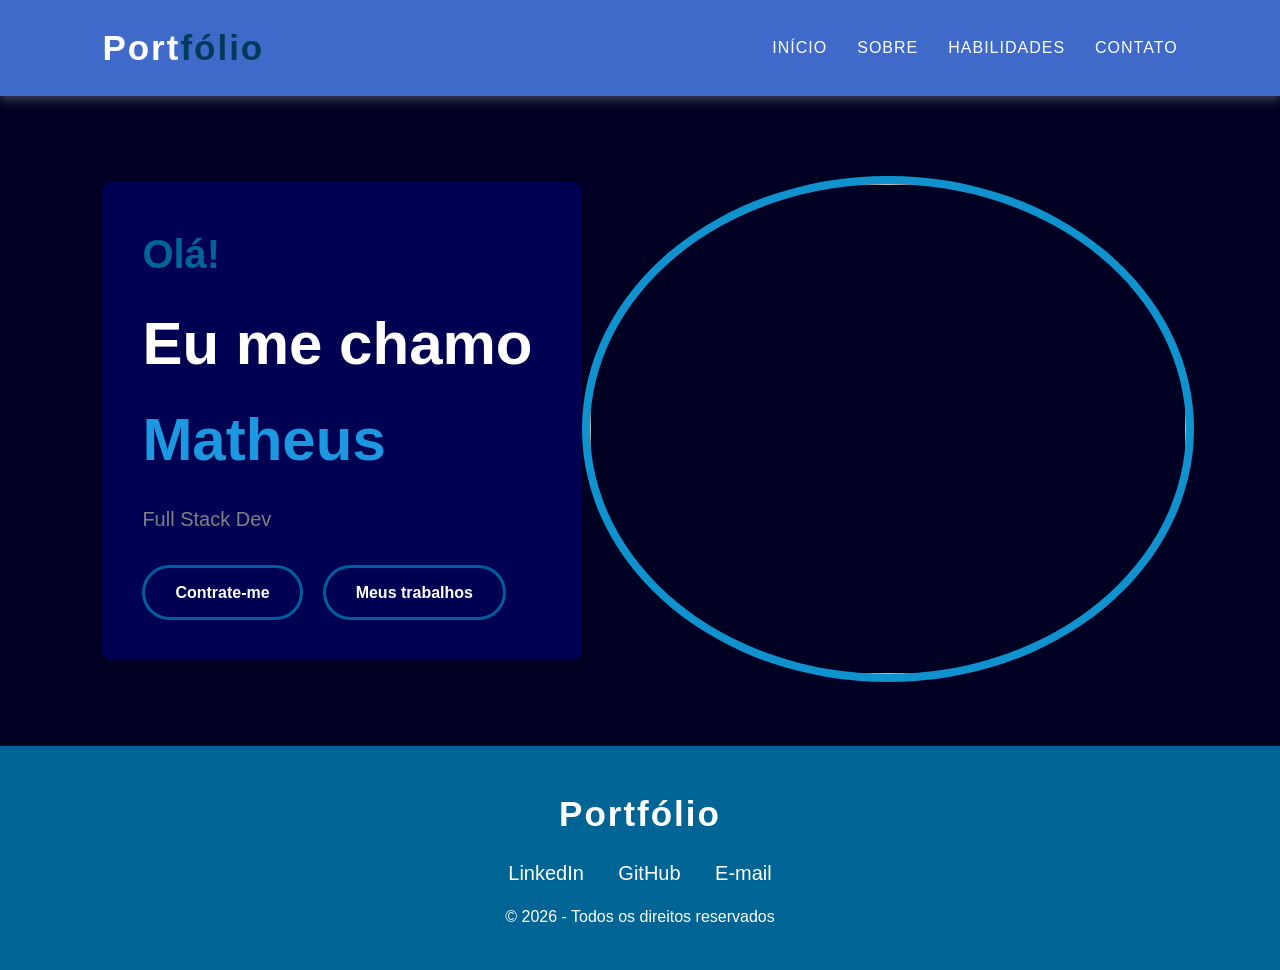
==== index.html @ a11de0d6 "Commit inicial. Todas as páginas criadas" ====
<!DOCTYPE html>
<html lang="en">
<head>
    <meta charset="UTF-8">
    <meta name="viewport" content="width=device-width, initial-scale=1.0">
    <title>Document</title>
    <link rel="stylesheet" href="estilo/styleIndex.css">
</head>
<body>
    <header>
        <div class="logotipo">Port<span>fólio</span></div>
        <nav>
            <ul>
                <li><a href="index.html">Início</a></li>
                <li><a href="sobre.html">Sobre</a></li>
                <li><a href="habilidades.html">Habilidades</a></li>
                <li><a href="https://api.whatsapp.com/send/?phone=5547984283607&text&type=phone_number&app_absent=0">Contato</a></li>
            </ul>
        </nav>
    </header>
    <main class="secao-principal">
    <div class="texto-apresentacao">
        <p class="saudacao">Olá!</p>
        <h1>Eu me chamo <span>Matheus</span></h1>
        <p>Full Stack Dev</p>
        <div class="grupo-botoes">
            <a href="contratar.html" class="btn-contratar btn">Contrate-me</a>
            <a href="servicos.html" class="btn">Meus trabalhos</a>
        </div>
    </div>
    <div class="area-imagem">
        <div class="moldura-circular">
            <!--pendente!-->
            <img src="">
        </div>
    </div>
</main>
<footer>
    <div class="conteudo-rodape">
        <div class="logotipo">Portfólio</div>
        <div class="navegacao">
            <a href="https://www.linkedin.com/in/matheus-lacerda-633419389/">LinkedIn</a>
            <a href="https://github.com/Matheus-Lacerda009">GitHub</a>
            <a href="https://mail.google.com/mail/?view=cm&fs=1&to=matheuslacerda.mala%40gmail.com&authuser=1">E-mail</a>
        </div>
        <p>&copy; 2026 - Todos os direitos reservados</p>
    </div>
</footer>
</body>
</html>
---- estilo/styleIndex.css ----
*{
    margin: 0;
    padding: 0;
    font-family: 'Franklin Gothic Medium', 'Arial Narrow', Arial, sans-serif;
}

body{
    background-color: rgb(0, 0, 34);
    color:white;
    line-height: 1.6;
}

header{
    display: flex;
    justify-content: space-between;
    align-items: center;
    padding: 20px 8%;
    background-color: rgba(78, 130, 241, 0.815);
    box-shadow: 0 4px 10px rgba(255, 255, 255, 0.255);
    position: sticky;
    top: 0;
    z-index: 1000; /*Va garantir que o menu vai ficar acima de todos os elementos*/
}

.logotipo{
    font-size: 35px;
    font-weight: 700;
    color: white;
    letter-spacing: 2px;
}

.logotipo span{
    color: #003a5b;
}

nav ul{
    display: flex;
    list-style: none;
}

nav ul li{
    margin-left: 30px;
}

nav ul li a{
    text-decoration: none;
    color: white;
    font-weight: 300;
    text-transform: uppercase;
    letter-spacing: 1px;
    transition: .5s;
}

nav ul li a:hover{
    color: rgb(135, 163, 255);
}

.secao-principal{
    display: flex;
    align-items: center;
    justify-content: space-between;
    padding: 80px 8%;
}

.texto-apresentacao{
    max-width: 400px;
    background-color: rgb(0, 0, 82);
    padding: 40px;
    border-radius: 10px;
}

.texto-apresentacao .saudacao{
    color: #006494;
    font-size: 40px;
    font-weight: 600;
    margin-bottom: 10px;
}

.texto-apresentacao h1{
    font-size: 60px;
    margin-bottom: 15px;
}

.texto-apresentacao h1 span{
    color: #1b98e0;
}

.texto-apresentacao p{
    color: gray;
    font-size: 20px;
    margin-bottom: 30px;
}

.grupo-botoes{
    display: flex;
    gap: 20px
}

.btn{
    padding: 12px 30px;
    border-radius: 50px;
    text-decoration: none;
    font-weight: bold;
    transform: 0.3;
    border: 3px solid rgb(0, 94, 156);
    color: white;
    transition: .5s;
}

.btn:hover{
    background-color: white;
    color: #006494;
}

.area-imagem{
    width: 800px;
    height: 490px;
}

.moldura-circular{
    width: 100%;
    height: 100%;
    border-radius: 50%;
    overflow: hidden;
    display: flex;
    justify-content: center;
    align-items: center;
    border: 8px solid #1092cf
}

.moldura-circular img{
    width: 100%;
    height: 100%;
    object-fit: cover;
}

footer{
    background-color: #006494;
    padding: 40px 8%;
    text-align: center;
}

.conteudo-rodape{
    display: flex;
    flex-direction: column;
    align-items: center;
    gap: 15px;
}

.navegacao a{
    color: white;
    text-decoration: none;
    margin: 0 15px;
    font-size: 20px;
}

.navegacao a:hover{
    color: rgb(157, 203, 255);
    transition: .5s;
}

.direitos-autorais{
    font-size: 12px;
}
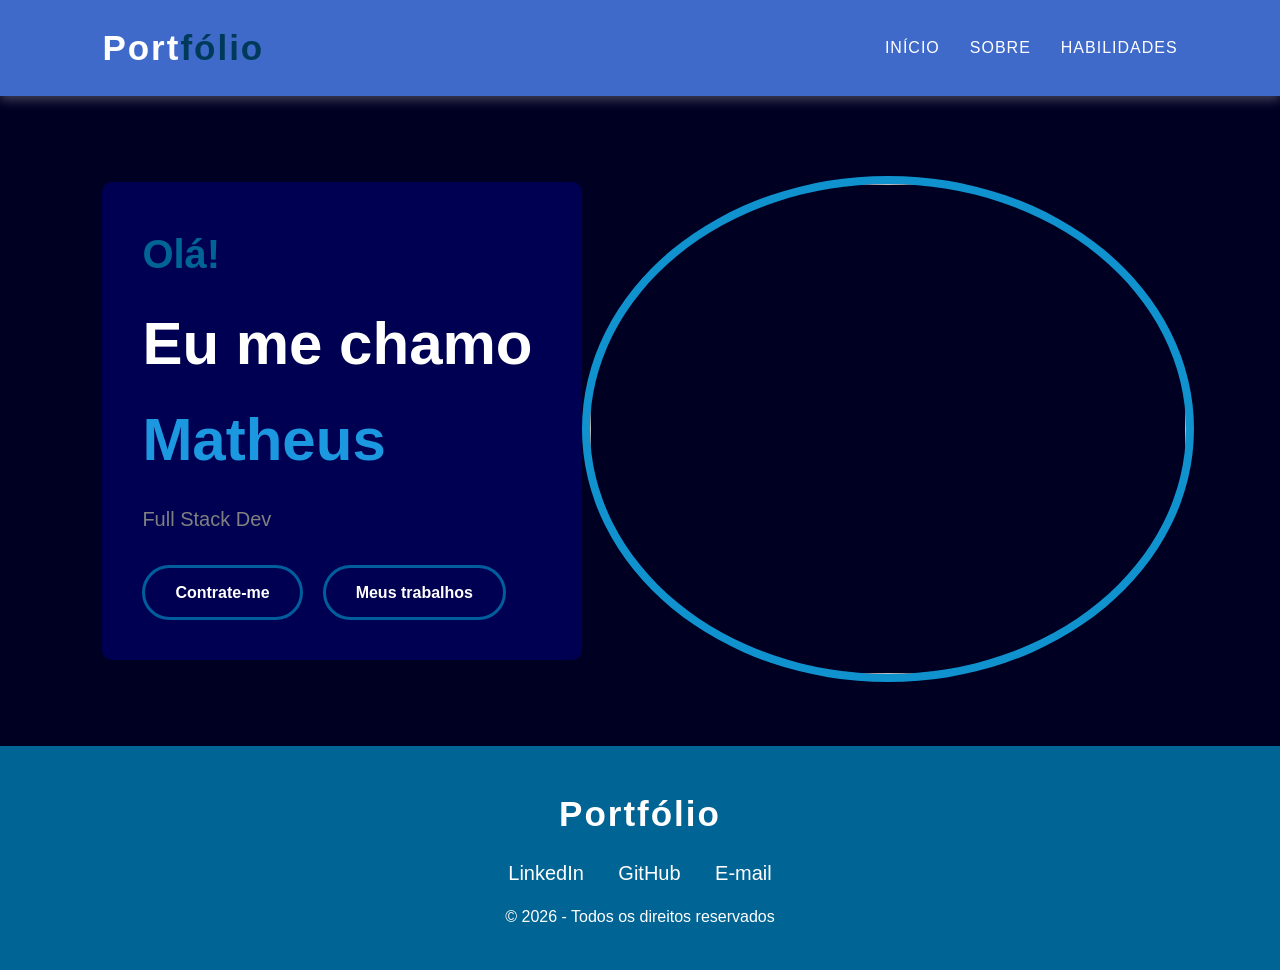
==== commit e24b2382: "Commit inicial" ====
--- a/index.html
+++ b/index.html
@@ -14,7 +14,6 @@
                 <li><a href="index.html">Início</a></li>
                 <li><a href="sobre.html">Sobre</a></li>
                 <li><a href="habilidades.html">Habilidades</a></li>
-                <li><a href="https://api.whatsapp.com/send/?phone=5547984283607&text&type=phone_number&app_absent=0">Contato</a></li>
             </ul>
         </nav>
     </header>
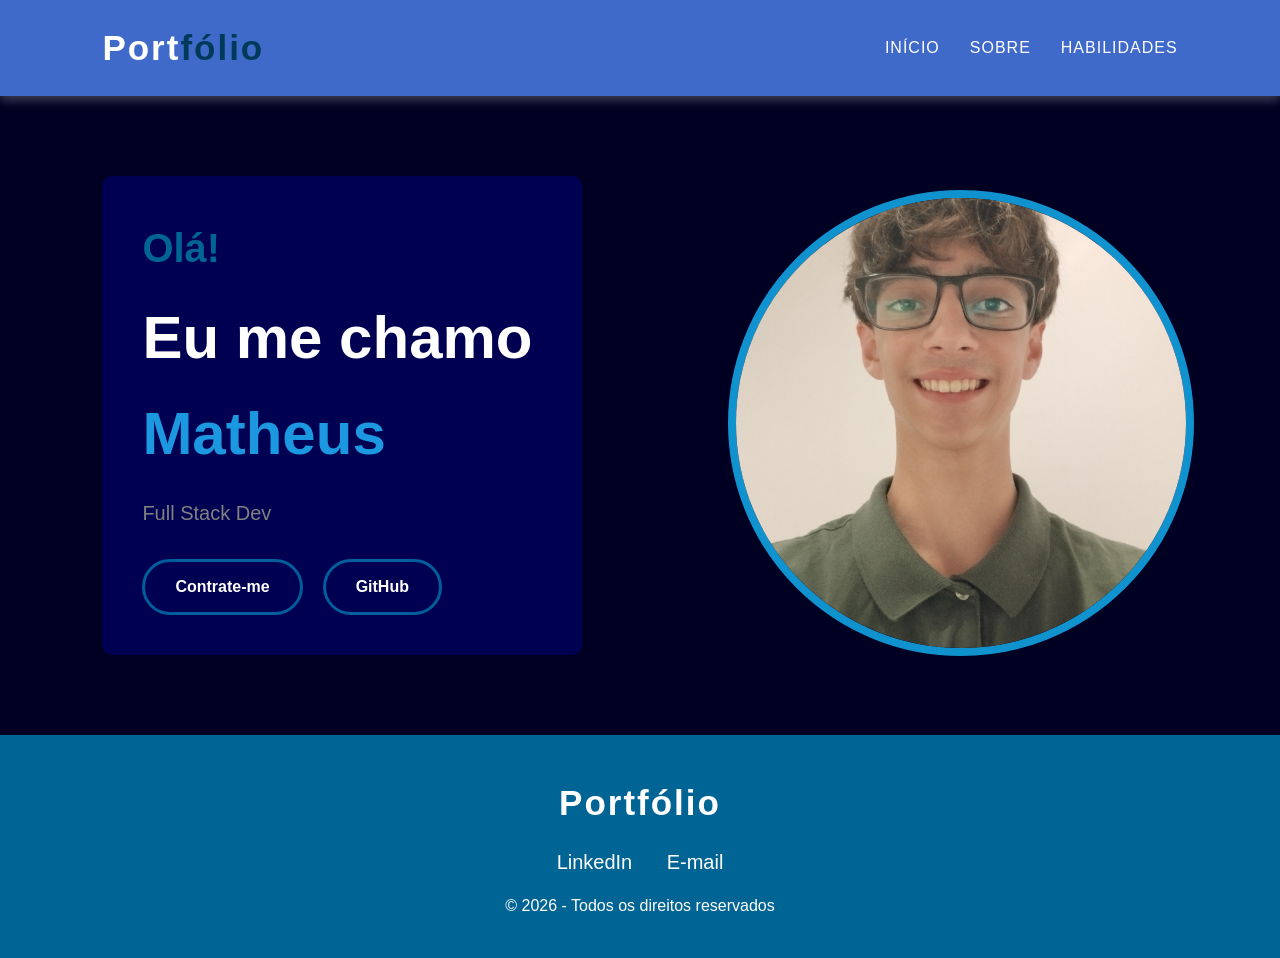
==== commit ce043d39: "Adicionando páginas faltantes" ====
--- a/index.html
+++ b/index.html
@@ -24,13 +24,13 @@
         <p>Full Stack Dev</p>
         <div class="grupo-botoes">
             <a href="contratar.html" class="btn-contratar btn">Contrate-me</a>
-            <a href="servicos.html" class="btn">Meus trabalhos</a>
+            <a href="https://github.com/Matheus-Lacerda009" class="btn">GitHub</a>
         </div>
     </div>
     <div class="area-imagem">
         <div class="moldura-circular">
             <!--pendente!-->
-            <img src="">
+            <img src="imagens/fotoPerfil.jpg">
         </div>
     </div>
 </main>
@@ -39,7 +39,6 @@
         <div class="logotipo">Portfólio</div>
         <div class="navegacao">
             <a href="https://www.linkedin.com/in/matheus-lacerda-633419389/">LinkedIn</a>
-            <a href="https://github.com/Matheus-Lacerda009">GitHub</a>
             <a href="https://mail.google.com/mail/?view=cm&fs=1&to=matheuslacerda.mala%40gmail.com&authuser=1">E-mail</a>
         </div>
         <p>&copy; 2026 - Todos os direitos reservados</p>
--- a/estilo/styleIndex.css
+++ b/estilo/styleIndex.css
@@ -105,6 +105,7 @@
     border: 3px solid rgb(0, 94, 156);
     color: white;
     transition: .5s;
+    text-align: center;
 }
 
 .btn:hover{
@@ -113,8 +114,8 @@
 }
 
 .area-imagem{
-    width: 800px;
-    height: 490px;
+    width: 450px;
+    height: 450px;
 }
 
 .moldura-circular{
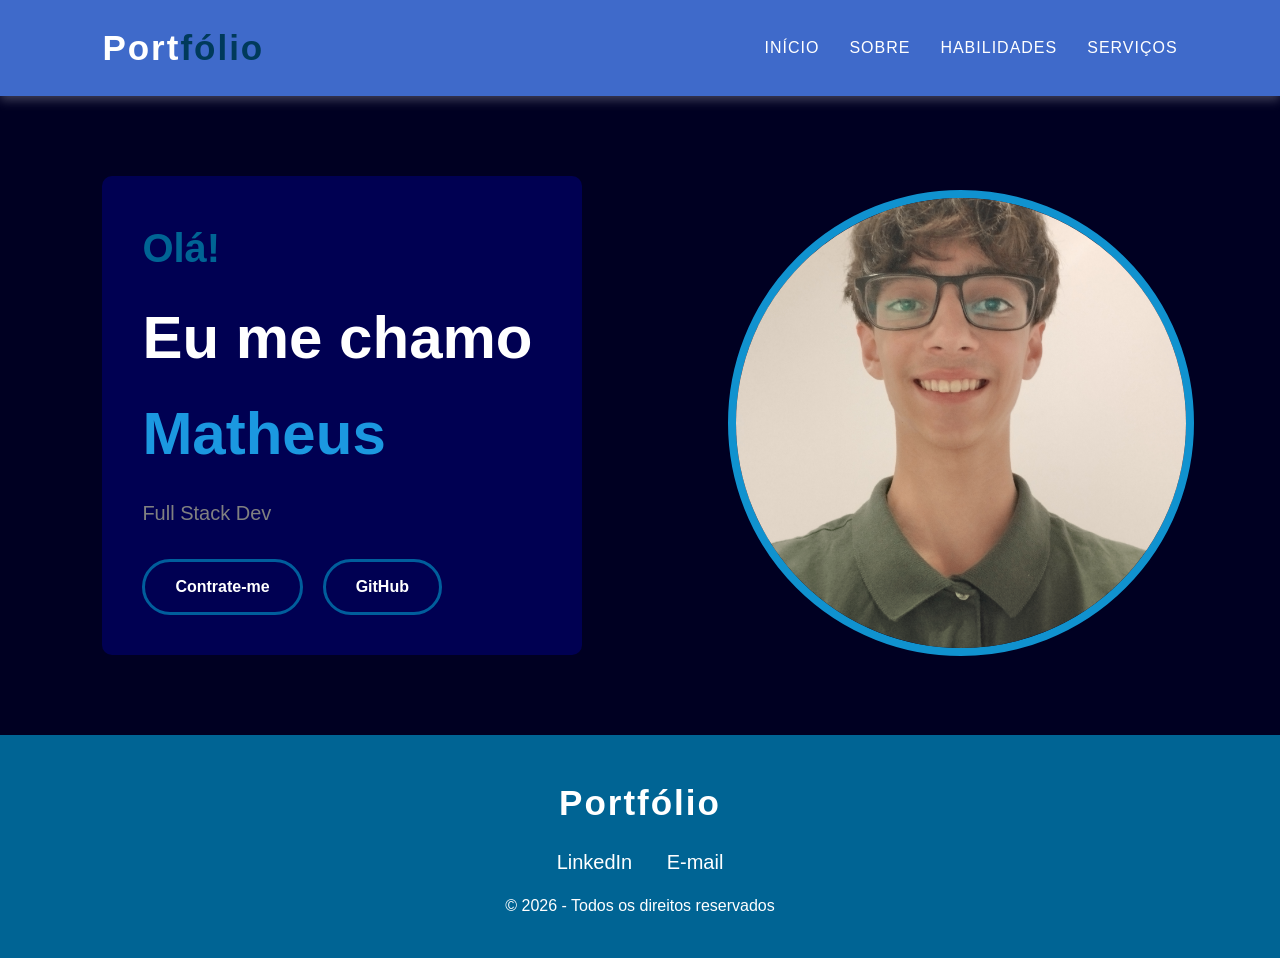
==== commit be10eff4: "Adicionando página de serviço e arrumando o rodapé" ====
--- a/index.html
+++ b/index.html
@@ -14,6 +14,7 @@
                 <li><a href="index.html">Início</a></li>
                 <li><a href="sobre.html">Sobre</a></li>
                 <li><a href="habilidades.html">Habilidades</a></li>
+                <li><a href="servicos.html">Serviços</a></li>
             </ul>
         </nav>
     </header>
